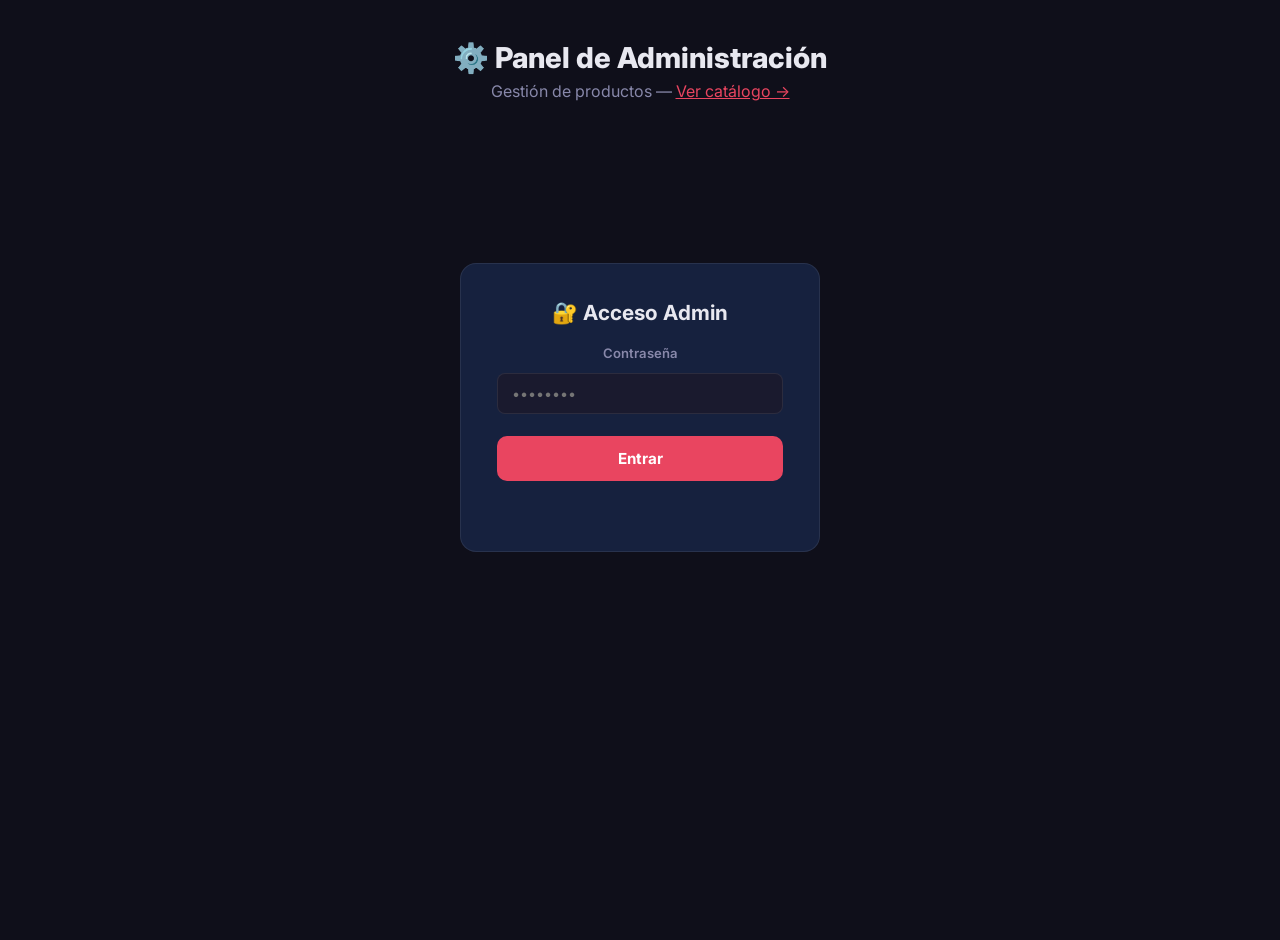
==== admin.html @ 12993bfb "refactor: restructure project putting css and js in folders" ====
<!DOCTYPE html>
<html lang="es">

<head>
  <meta charset="UTF-8" />
  <meta name="viewport" content="width=device-width, initial-scale=1.0" />
  <title>⚙️ Admin — Tienda Rápida</title>
  <link rel="preconnect" href="https://fonts.googleapis.com">
  <link href="https://fonts.googleapis.com/css2?family=Inter:wght@300;400;600;700;800&display=swap" rel="stylesheet">
  <link rel="stylesheet" href="css/style.css"/>
  <link rel="stylesheet" href="css/admin.css"/>
</head>

<body>
  <div class="admin-wrap">
    <div class="admin-header">
      <h1>⚙️ Panel de Administración</h1>
      <p>Gestión de productos — <a href="index.html" style="color:var(--accent)">Ver catálogo →</a></p>
    </div>

    <!-- ── Pantalla de login ── -->
    <div id="screen-login">
      <div class="login-box">
        <h2>🔐 Acceso Admin</h2>
        <div class="form-group" style="margin-bottom:14px">
          <label for="inp-clave">Contraseña</label>
          <input id="inp-clave" type="password" placeholder="••••••••" onkeydown="if(event.key==='Enter')login()" />
        </div>
        <button class="btn-primary" onclick="login()">Entrar</button>
        <div id="msg-login" class="msg" style="margin-top:12px"></div>
      </div>
    </div>

    <!-- ── Panel principal ── -->
    <div id="screen-admin">

      <!-- Agregar producto -->
      <div class="panel">
        <h2>➕ Agregar Producto <button class="btn-logout" onclick="logout()">Salir</button></h2>
        <div class="grid-2">
          <div class="form-group">
            <label>ID del Producto *</label>
            <input id="f-id" type="text" placeholder="001" />
          </div>
          <div class="form-group">
            <label>Precio (COP) *</label>
            <input id="f-precio" type="number" placeholder="150000" />
          </div>
          <div class="form-group full">
            <label>Nombre del Producto *</label>
            <input id="f-nombre" type="text" placeholder="Tablet Samsung A7" />
          </div>
          <div class="form-group full">
            <label>Descripción</label>
            <input id="f-desc" type="text" placeholder="Pantalla 10.4&quot;, 64GB, WiFi" />
          </div>
          <div class="form-group full">
            <label>Imagen del Producto</label>
            <div class="upload-area" id="upload-area" onclick="document.getElementById('f-img-file').click()"
              ondragover="dragOver(event)" ondrop="dropFile(event)">
              <input id="f-img-file" type="file" accept="image/*" style="display:none"
                onchange="seleccionarImagen(this)" />
              <div id="upload-placeholder">
                <span style="font-size:2rem">📁</span>
                <p>Haz clic o arrastra una imagen aquí</p>
                <small style="color:var(--text-muted)">JPG, PNG, WEBP — máx. 5 MB</small>
              </div>
              <img id="img-preview" class="img-preview" alt="Vista previa" />
            </div>
            <div id="upload-progress-wrap" style="display:none; margin-top:8px;">
              <div style="height:6px; background:var(--border); border-radius:99px; overflow:hidden;">
                <div id="upload-bar"
                  style="height:100%; width:0%; background:var(--green); border-radius:99px; transition:width 0.3s;">
                </div>
              </div>
              <small id="upload-status"
                style="color:var(--text-muted); font-size:0.8rem; display:block; margin-top:4px;">Subiendo
                imagen...</small>
            </div>
            <!-- Campo oculto que almacena la URL resultante -->
            <input id="f-img-url" type="hidden" />
          </div>
        </div>
        <button id="btn-agregar" class="btn-primary" onclick="agregarProducto()">✅ Publicar Producto</button>
        <div id="msg-agregar" class="msg"></div>
      </div>

      <!-- Lista de productos -->
      <div class="panel">
        <h2>📦 Productos en el Catálogo</h2>
        <div id="tabla-wrap">
          <p style="color:var(--text-muted);text-align:center">Cargando...</p>
        </div>
      </div>

    </div><!-- /screen-admin -->
  </div>

  <script>
    // ── Config ────────────────────────────────────────────
    const API_URL = "https://script.google.com/macros/s/AKfycbz_kncGQ1O3avUgsqHkmA_DyIXUMtATfAig1l-IzytOVzPLQMNeBaO7dDADET4tcOGFww/exec";

    let claveAdmin = "";
    let imagenUrlSubida = ""; // URL resultante tras subir a Drive

    // ── Login ─────────────────────────────────────────────
    function login() {
      const clave = document.getElementById("inp-clave").value;
      if (!clave) { setMsg("msg-login", "Ingresa la contraseña.", "err"); return; }
      claveAdmin = clave;
      document.getElementById("screen-login").style.display = "none";
      document.getElementById("screen-admin").style.display = "block";
      cargarProductos();
    }

    function logout() {
      claveAdmin = "";
      imagenUrlSubida = "";
      document.getElementById("screen-login").style.display = "flex";
      document.getElementById("screen-admin").style.display = "none";
      document.getElementById("inp-clave").value = "";
    }

    // ── Drag & Drop ────────────────────────────────────────
    function dragOver(e) {
      e.preventDefault();
      document.getElementById("upload-area").classList.add("dragover");
    }
    function dropFile(e) {
      e.preventDefault();
      document.getElementById("upload-area").classList.remove("dragover");
      const file = e.dataTransfer.files[0];
      if (file) procesarArchivo(file);
    }

    // ── Selección de archivo ───────────────────────────────
    function seleccionarImagen(input) {
      if (input.files && input.files[0]) procesarArchivo(input.files[0]);
    }

    function procesarArchivo(file) {
      if (!file.type.startsWith("image/")) {
        alert("Por favor selecciona un archivo de imagen."); return;
      }
      if (file.size > 5 * 1024 * 1024) {
        alert("La imagen supera los 5 MB."); return;
      }

      const reader = new FileReader();
      reader.onload = function (e) {
        // Mostrar preview local
        const preview = document.getElementById("img-preview");
        preview.src = e.target.result;
        preview.classList.add("visible");
        document.getElementById("upload-area").classList.add("has-image");

        // Subir a Drive
        subirADrive(file, e.target.result);
      };
      reader.readAsDataURL(file);
    }

    async function subirADrive(file, dataUrl) {
      const progressWrap = document.getElementById("upload-progress-wrap");
      const bar = document.getElementById("upload-bar");
      const status = document.getElementById("upload-status");
      const btnAgregar = document.getElementById("btn-agregar");

      progressWrap.style.display = "block";
      bar.style.width = "20%";
      status.textContent = "Subiendo imagen a Google Drive...";
      btnAgregar.disabled = true;
      imagenUrlSubida = "";

      // Extraer base64 puro (sin encabezado data:...;base64,)
      const base64 = dataUrl.split(",")[1];

      bar.style.width = "50%";

      try {
        const res = await fetch(API_URL, {
          method: "POST",
          headers: { "Content-Type": "text/plain" },
          body: JSON.stringify({
            accion: "subirImagen",
            clave: claveAdmin,
            base64,
            mimeType: file.type,
            nombreArchivo: file.name
          })
        });

        bar.style.width = "80%";
        const data = await res.json();

        if (data.ok) {
          imagenUrlSubida = data.url;
          bar.style.width = "100%";
          status.textContent = "✅ Imagen subida correctamente";
          status.style.color = "var(--green)";
          btnAgregar.disabled = false;
        } else {
          bar.style.width = "100%";
          bar.style.background = "var(--red)";
          status.textContent = "❌ " + data.mensaje;
          status.style.color = "var(--red)";
          btnAgregar.disabled = false;
        }
      } catch (err) {
        bar.style.background = "var(--red)";
        status.textContent = "❌ Error de conexión: " + err.message;
        status.style.color = "var(--red)";
        btnAgregar.disabled = false;
      }
    }

    // ── Agregar producto ───────────────────────────────────
    async function agregarProducto() {
      const btn = document.getElementById("btn-agregar");
      const id = document.getElementById("f-id").value.trim();
      const nombre = document.getElementById("f-nombre").value.trim();
      const precio = document.getElementById("f-precio").value.trim();

      if (!id || !nombre || !precio) {
        setMsg("msg-agregar", "ID, Nombre y Precio son obligatorios.", "err"); return;
      }

      btn.disabled = true;
      setMsg("msg-agregar", "⏳ Publicando producto...", "");

      const res = await fetch(API_URL, {
        method: "POST",
        headers: { "Content-Type": "text/plain" },
        body: JSON.stringify({
          accion: "agregarProducto",
          clave: claveAdmin,
          id,
          nombre,
          descripcion: document.getElementById("f-desc").value.trim(),
          precio: parseFloat(precio),
          imagenUrl: imagenUrlSubida
        })
      });

      const data = await res.json();
      setMsg("msg-agregar", data.mensaje, data.ok ? "ok" : "err");
      btn.disabled = false;

      if (data.ok) {
        // Limpiar formulario
        ["f-id", "f-nombre", "f-desc", "f-precio"].forEach(id => document.getElementById(id).value = "");
        imagenUrlSubida = "";
        document.getElementById("img-preview").classList.remove("visible");
        document.getElementById("img-preview").src = "";
        document.getElementById("upload-area").classList.remove("has-image");
        document.getElementById("upload-progress-wrap").style.display = "none";
        document.getElementById("f-img-file").value = "";
        cargarProductos();
      } else if (data.mensaje.includes("Clave")) {
        setTimeout(logout, 1500);
      }
    }

    // ── Escapar HTML (XSS prevention) ──────────────────────
    function escHtml(str) {
      if (!str) return "";
      return String(str)
        .replace(/&/g, "&amp;")
        .replace(/</g, "&lt;")
        .replace(/>/g, "&gt;")
        .replace(/"/g, "&quot;");
    }

    let productosMapAdmin = {};

    // ── Resetear producto ──────────────────────────────────
    async function resetear(rowIndex) {
      const producto = productosMapAdmin[rowIndex];
      if (!producto) return;

      if (!confirm(`¿Volver a poner "${producto.nombre}" como Disponible?`)) return;
      const res = await fetch(API_URL, {
        method: "POST",
        headers: { "Content-Type": "text/plain" },
        body: JSON.stringify({ accion: "resetear", clave: claveAdmin, rowIndex })
      });
      const data = await res.json();
      alert(data.mensaje);
      if (data.ok) cargarProductos();
    }

    // ── Cargar lista ───────────────────────────────────────
    async function cargarProductos() {
      const wrap = document.getElementById("tabla-wrap");
      wrap.innerHTML = `<p style="color:var(--text-muted);text-align:center">Cargando...</p>`;
      try {
        const res = await fetch(API_URL);
        const data = await res.json();
        if (!data.ok) throw new Error(data.error);

        productosMapAdmin = {};
        data.productos.forEach(p => { productosMapAdmin[p.rowIndex] = p; });

        renderTabla(data.productos);
      } catch (e) {
        wrap.innerHTML = `<p style="color:var(--red)">Error: ${e.message}</p>`;
      }
    }

    function renderTabla(productos) {
      const wrap = document.getElementById("tabla-wrap");
      if (!productos.length) { wrap.innerHTML = `<p style="color:var(--text-muted);text-align:center">No hay productos aún.</p>`; return; }

      wrap.innerHTML = `
      <table class="product-table">
        <thead><tr>
          <th>Img</th><th>Nombre</th><th>Precio</th><th>Estado</th><th>Acciones</th>
        </tr></thead>
        <tbody>
          ${productos.map(p => `
            <tr>
              <td>${p.imagenUrl ? `<img src="${p.imagenUrl}" onerror="this.style.display='none'">` : `<div class="no-img">🛍️</div>`}</td>
              <td><strong>${escHtml(p.nombre)}</strong><br><small style="color:var(--text-muted)">${escHtml(p.descripcion) || ''}</small></td>
              <td>${formatCOP(p.precio)}</td>
              <td><span class="status-dot ${p.estado === 'Vendido' ? 'dot-sold' : 'dot-ok'}"></span>${p.estado}</td>
              <td>${p.estado === 'Vendido' ? `<button class="btn-sm btn-reset" onclick="resetear(${p.rowIndex})">🔄 Resetear</button>` : '—'}</td>
            </tr>`).join("")}
        </tbody>
      </table>`;
    }

    function formatCOP(v) {
      if (!v && v !== 0) return "—";
      return new Intl.NumberFormat("es-CO", { style: "currency", currency: "COP", maximumFractionDigits: 0 }).format(v);
    }

    function setMsg(id, text, type) {
      const el = document.getElementById(id);
      el.innerHTML = text;
      el.className = "msg " + type;
    }

  </script>
</body>

</html>
---- css/style.css ----
/* ============================================================
   CATÁLOGO RÁPIDO - Estilos
   ============================================================ */
:root {
  --bg: #0f0f1a;
  --surface: #1a1a2e;
  --card: #16213e;
  --accent: #e94560;
  --accent2: #0f3460;
  --green: #00d084;
  --red: #ff4757;
  --text: #e8e8f0;
  --text-muted: #8888aa;
  --border: rgba(255,255,255,0.08);
  --radius: 16px;
  --shadow: 0 8px 32px rgba(0,0,0,0.4);
}

* { box-sizing: border-box; margin: 0; padding: 0; }

body {
  font-family: 'Inter', sans-serif;
  background: var(--bg);
  color: var(--text);
  min-height: 100vh;
}

/* ── Header ── */
header {
  background: linear-gradient(135deg, var(--surface), var(--accent2));
  border-bottom: 1px solid var(--border);
  padding: 28px 40px;
  text-align: center;
}
.logo {
  font-size: 2.2rem;
  font-weight: 800;
  letter-spacing: -0.5px;
  background: linear-gradient(90deg, #fff 30%, var(--accent));
  -webkit-background-clip: text;
  -webkit-text-fill-color: transparent;
}
.tagline {
  margin-top: 6px;
  color: var(--text-muted);
  font-size: 0.95rem;
}

/* ── Toolbar ── */
.toolbar {
  display: flex;
  align-items: center;
  justify-content: space-between;
  padding: 16px 40px;
  background: var(--surface);
  border-bottom: 1px solid var(--border);
}
.btn-refresh {
  background: var(--accent2);
  color: #fff;
  border: none;
  border-radius: 8px;
  padding: 8px 18px;
  font-size: 0.9rem;
  cursor: pointer;
  font-family: inherit;
  transition: background 0.2s;
}
.btn-refresh:hover { background: var(--accent); }
.btn-admin {
  background: transparent;
  border: 1px solid var(--border);
  color: var(--text-muted);
  border-radius: 8px;
  padding: 8px 14px;
  font-size: 0.85rem;
  font-family: inherit;
  text-decoration: none;
  transition: color 0.2s, border-color 0.2s;
}
.btn-admin:hover { color: var(--text); border-color: var(--accent); }
.stats { font-size: 0.9rem; color: var(--text-muted); display: flex; gap: 20px; }
#stat-disponibles { color: var(--green); font-weight: 600; }
#stat-vendidos { color: var(--red); font-weight: 600; }

/* ── Grid ── */
main {
  display: grid;
  grid-template-columns: repeat(auto-fill, minmax(280px, 1fr));
  gap: 24px;
  padding: 36px 40px;
  max-width: 1400px;
  margin: 0 auto;
}

/* ── Loading ── */
.loading {
  grid-column: 1 / -1;
  text-align: center;
  padding: 80px 0;
  color: var(--text-muted);
}
.spinner {
  width: 44px; height: 44px;
  border: 4px solid var(--border);
  border-top-color: var(--accent);
  border-radius: 50%;
  animation: spin 0.8s linear infinite;
  margin: 0 auto 16px;
}
@keyframes spin { to { transform: rotate(360deg); } }

/* ── Card de producto ── */
.card {
  background: var(--card);
  border: 1px solid var(--border);
  border-radius: var(--radius);
  overflow: hidden;
  display: flex;
  flex-direction: column;
  transition: transform 0.25s, box-shadow 0.25s;
  position: relative;
}
.card:hover { transform: translateY(-6px); box-shadow: var(--shadow); }
.card.vendido { opacity: 0.6; }

.card-img-wrap {
  width: 100%;
  height: 200px;
  background: var(--surface);
  display: flex;
  align-items: center;
  justify-content: center;
  overflow: hidden;
}
.card-img-wrap img {
  width: 100%; height: 100%;
  object-fit: cover;
  transition: transform 0.4s;
}
.card:hover .card-img-wrap img { transform: scale(1.05); }
.img-placeholder { font-size: 4rem; }

.badge {
  position: absolute;
  top: 12px; right: 12px;
  padding: 4px 12px;
  border-radius: 99px;
  font-size: 0.75rem;
  font-weight: 700;
  letter-spacing: 0.5px;
  text-transform: uppercase;
}
.badge-disponible { background: var(--green); color: #000; }
.badge-vendido { background: var(--red); color: #fff; }

.card-body { padding: 18px; flex: 1; display: flex; flex-direction: column; gap: 8px; }
.card-body h3 { font-size: 1.1rem; font-weight: 700; }
.card-desc { font-size: 0.85rem; color: var(--text-muted); line-height: 1.5; flex: 1; }
.card-precio {
  font-size: 1.4rem;
  font-weight: 800;
  color: var(--green);
  margin-top: 4px;
}

.btn-comprar {
  margin: 0 18px 18px;
  padding: 13px;
  border: none;
  border-radius: 10px;
  font-size: 0.95rem;
  font-weight: 700;
  font-family: inherit;
  cursor: pointer;
  transition: all 0.2s;
  background: var(--accent);
  color: #fff;
}
.btn-comprar:hover { background: #c73652; transform: scale(1.02); }
.btn-comprar:disabled {
  background: #333355;
  color: var(--text-muted);
  cursor: not-allowed;
  transform: none;
}

/* ── Modal ── */
.modal-overlay {
  position: fixed; inset: 0;
  background: rgba(0,0,0,0.75);
  display: flex; align-items: center; justify-content: center;
  z-index: 100;
  backdrop-filter: blur(4px);
  padding: 20px;
}
.hidden { display: none !important; }

.modal {
  background: var(--card);
  border: 1px solid var(--border);
  border-radius: var(--radius);
  padding: 36px;
  width: 100%; max-width: 440px;
  position: relative;
  animation: fadeUp 0.25s ease;
}
@keyframes fadeUp {
  from { opacity: 0; transform: translateY(20px); }
  to   { opacity: 1; transform: translateY(0); }
}

.modal h2 { font-size: 1.4rem; font-weight: 800; margin-bottom: 16px; }
.modal-close {
  position: absolute; top: 16px; right: 16px;
  background: var(--accent2); border: none; color: #fff;
  border-radius: 50%; width: 32px; height: 32px;
  cursor: pointer; font-size: 1rem;
}
#modal-producto-info {
  background: var(--surface);
  border-radius: 10px;
  padding: 12px 16px;
  margin-bottom: 20px;
  font-size: 0.95rem;
  color: var(--text-muted);
}
#modal-producto-info strong { color: var(--text); font-size: 1.1rem; display: block; margin-bottom: 2px; }

.form-group { display: flex; flex-direction: column; gap: 6px; margin-bottom: 16px; }
.form-group label { font-size: 0.85rem; font-weight: 600; color: var(--text-muted); }
.form-group input {
  background: var(--surface);
  border: 1px solid var(--border);
  border-radius: 8px;
  padding: 12px 14px;
  color: var(--text);
  font-size: 0.95rem;
  font-family: inherit;
  transition: border-color 0.2s;
}
.form-group input:focus { outline: none; border-color: var(--accent); }

.btn-comprar-modal {
  width: 100%; padding: 14px;
  background: var(--green);
  color: #000;
  border: none; border-radius: 10px;
  font-size: 1rem; font-weight: 800;
  font-family: inherit; cursor: pointer;
  transition: all 0.2s;
  margin-bottom: 12px;
}
.btn-comprar-modal:hover { background: #00b870; }
.btn-comprar-modal:disabled { background: #333355; color: var(--text-muted); cursor: not-allowed; }

#modal-mensaje {
  text-align: center;
  font-size: 0.9rem;
  min-height: 24px;
  font-weight: 600;
}
.msg-ok { color: var(--green); }
.msg-err { color: var(--red); }

/* ── Responsive ── */
@media (max-width: 600px) {
  header { padding: 20px; }
  .toolbar { padding: 12px 16px; flex-direction: column; gap: 10px; }
  main { padding: 20px 16px; gap: 16px; }
}
---- css/admin.css ----
/* ── Estilos exclusivos del admin ── */
.admin-wrap {
  max-width: 700px;
  margin: 40px auto;
  padding: 0 20px 60px;
}

.admin-header {
  text-align: center;
  margin-bottom: 36px;
}

.admin-header h1 {
  font-size: 1.8rem;
  font-weight: 800;
}

.admin-header p {
  color: var(--text-muted);
  margin-top: 6px;
}

/* Pantalla de login */
#screen-login {
  display: flex;
  flex-direction: column;
  align-items: center;
  justify-content: center;
  min-height: 60vh;
  gap: 16px;
}

#screen-admin {
  display: none;
}

.login-box {
  background: var(--card);
  border: 1px solid var(--border);
  border-radius: var(--radius);
  padding: 36px;
  width: 100%;
  max-width: 360px;
  text-align: center;
}

.login-box h2 {
  font-size: 1.3rem;
  margin-bottom: 20px;
}

/* Panel */
.panel {
  background: var(--card);
  border: 1px solid var(--border);
  border-radius: var(--radius);
  padding: 28px;
  margin-bottom: 28px;
}

.panel h2 {
  font-size: 1.1rem;
  font-weight: 700;
  margin-bottom: 20px;
  display: flex;
  align-items: center;
  gap: 8px;
}

.grid-2 {
  display: grid;
  grid-template-columns: 1fr 1fr;
  gap: 14px;
}

.full {
  grid-column: 1 / -1;
}

.form-group label {
  font-size: 0.82rem;
  font-weight: 600;
  color: var(--text-muted);
  display: block;
  margin-bottom: 6px;
}

.form-group input,
.form-group textarea {
  width: 100%;
  background: var(--surface);
  border: 1px solid var(--border);
  border-radius: 8px;
  padding: 11px 14px;
  color: var(--text);
  font-size: 0.9rem;
  font-family: inherit;
  transition: border-color 0.2s;
  resize: vertical;
}

.form-group input:focus,
.form-group textarea:focus {
  outline: none;
  border-color: var(--accent);
}

.img-preview {
  width: 100%;
  height: 160px;
  object-fit: cover;
  border-radius: 10px;
  margin-top: 10px;
  display: none;
  background: var(--surface);
}

.img-preview.visible {
  display: block;
}

.btn-primary {
  width: 100%;
  padding: 13px;
  background: var(--accent);
  color: #fff;
  border: none;
  border-radius: 10px;
  font-size: 0.95rem;
  font-weight: 700;
  font-family: inherit;
  cursor: pointer;
  transition: background 0.2s;
  margin-top: 8px;
}

.btn-primary:hover {
  background: #c73652;
}

.btn-primary:disabled {
  background: #333355;
  color: var(--text-muted);
  cursor: not-allowed;
}

.btn-sm {
  padding: 6px 14px;
  font-size: 0.8rem;
  font-weight: 600;
  border: none;
  border-radius: 7px;
  cursor: pointer;
  font-family: inherit;
  transition: background 0.2s;
}

.btn-reset {
  background: #ff475733;
  color: var(--red);
}

.btn-reset:hover {
  background: #ff475766;
}

.msg {
  text-align: center;
  font-size: 0.9rem;
  font-weight: 600;
  min-height: 22px;
  margin-top: 10px;
}

.msg.ok {
  color: var(--green);
}

.msg.err {
  color: var(--red);
}

/* Tabla de productos */
.product-table {
  width: 100%;
  border-collapse: collapse;
  font-size: 0.85rem;
}

.product-table th {
  text-align: left;
  color: var(--text-muted);
  font-weight: 600;
  padding: 8px 10px;
  border-bottom: 1px solid var(--border);
}

.product-table td {
  padding: 10px;
  border-bottom: 1px solid var(--border);
  vertical-align: middle;
}

.product-table tr:last-child td {
  border-bottom: none;
}

.product-table img {
  width: 48px;
  height: 48px;
  object-fit: cover;
  border-radius: 6px;
}

.no-img {
  width: 48px;
  height: 48px;
  background: var(--surface);
  border-radius: 6px;
  display: flex;
  align-items: center;
  justify-content: center;
  font-size: 1.4rem;
}

.status-dot {
  display: inline-block;
  width: 8px;
  height: 8px;
  border-radius: 50%;
  margin-right: 6px;
}

.dot-ok {
  background: var(--green);
}

.dot-sold {
  background: var(--red);
}

.btn-logout {
  background: transparent;
  border: 1px solid var(--border);
  color: var(--text-muted);
  border-radius: 8px;
  padding: 6px 14px;
  cursor: pointer;
  font-family: inherit;
  font-size: 0.85rem;
  float: right;
  margin-top: -4px;
}

.btn-logout:hover {
  color: var(--text);
}

.upload-area {
  border: 2px dashed var(--border);
  border-radius: 10px;
  padding: 24px;
  text-align: center;
  cursor: pointer;
  transition: border-color 0.2s, background 0.2s;
  position: relative;
  min-height: 100px;
  display: flex;
  align-items: center;
  justify-content: center;
}

.upload-area:hover,
.upload-area.dragover {
  border-color: var(--accent);
  background: rgba(233, 69, 96, 0.05);
}

.upload-area.has-image {
  padding: 0;
  border-style: solid;
}

.upload-area.has-image #upload-placeholder {
  display: none;
}

#upload-placeholder {
  display: flex;
  flex-direction: column;
  align-items: center;
  gap: 6px;
}

.img-preview {
  width: 100%;
  max-height: 200px;
  object-fit: cover;
  border-radius: 8px;
  display: none;
}

.img-preview.visible {
  display: block;
}

@media (max-width: 600px) {
  .grid-2 {
    grid-template-columns: 1fr;
  }
}
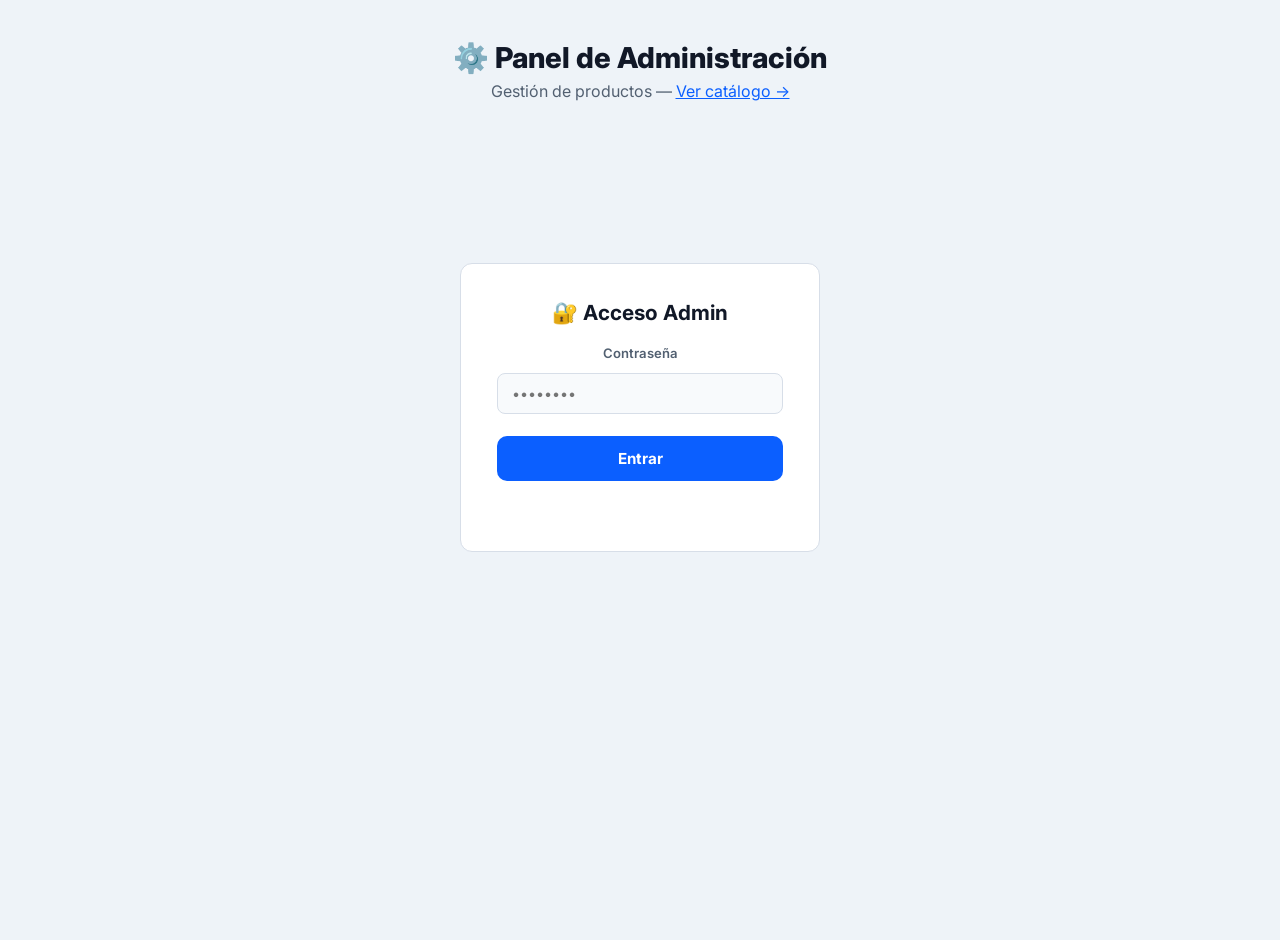
==== commit 7ab1e77f: "holi" ====
--- a/admin.html
+++ b/admin.html
@@ -18,7 +18,6 @@
       <p>Gestión de productos — <a href="index.html" style="color:var(--accent)">Ver catálogo →</a></p>
     </div>
 
-    <!-- ── Pantalla de login ── -->
     <div id="screen-login">
       <div class="login-box">
         <h2>🔐 Acceso Admin</h2>
@@ -31,10 +30,7 @@
       </div>
     </div>
 
-    <!-- ── Panel principal ── -->
     <div id="screen-admin">
-
-      <!-- Agregar producto -->
       <div class="panel">
         <h2>➕ Agregar Producto <button class="btn-logout" onclick="logout()">Salir</button></h2>
         <div class="grid-2">
@@ -44,7 +40,11 @@
           </div>
           <div class="form-group">
             <label>Precio (COP) *</label>
-            <input id="f-precio" type="number" placeholder="150000" />
+            <input id="f-precio" type="number" min="0" placeholder="150000" />
+          </div>
+          <div class="form-group">
+            <label>Cantidad *</label>
+            <input id="f-cantidad" type="number" min="1" value="1" />
           </div>
           <div class="form-group full">
             <label>Nombre del Producto *</label>
@@ -57,7 +57,7 @@
           <div class="form-group full">
             <label>Imagen del Producto</label>
             <div class="upload-area" id="upload-area" onclick="document.getElementById('f-img-file').click()"
-              ondragover="dragOver(event)" ondrop="dropFile(event)">
+              ondragover="dragOver(event)" ondragleave="dragLeave(event)" ondrop="dropFile(event)">
               <input id="f-img-file" type="file" accept="image/*" style="display:none"
                 onchange="seleccionarImagen(this)" />
               <div id="upload-placeholder">
@@ -77,7 +77,6 @@
                 style="color:var(--text-muted); font-size:0.8rem; display:block; margin-top:4px;">Subiendo
                 imagen...</small>
             </div>
-            <!-- Campo oculto que almacena la URL resultante -->
             <input id="f-img-url" type="hidden" />
           </div>
         </div>
@@ -85,47 +84,74 @@
         <div id="msg-agregar" class="msg"></div>
       </div>
 
-      <!-- Lista de productos -->
       <div class="panel">
         <h2>📦 Productos en el Catálogo</h2>
         <div id="tabla-wrap">
           <p style="color:var(--text-muted);text-align:center">Cargando...</p>
         </div>
       </div>
-
-    </div><!-- /screen-admin -->
+    </div>
   </div>
 
+  <script src="js/config.js"></script>
   <script>
-    // ── Config ────────────────────────────────────────────
-    const API_URL = "https://script.google.com/macros/s/AKfycbz_kncGQ1O3avUgsqHkmA_DyIXUMtATfAig1l-IzytOVzPLQMNeBaO7dDADET4tcOGFww/exec";
+    const CONFIG = window.GARAJE_CONFIG || {};
+    const API_URL = CONFIG.API_URL || "";
+    const REQUEST_TIMEOUT_MS = CONFIG.REQUEST_TIMEOUT_MS || 15000;
 
     let claveAdmin = "";
-    let imagenUrlSubida = ""; // URL resultante tras subir a Drive
-
-    // ── Login ─────────────────────────────────────────────
-    function login() {
+    let imagenUrlSubida = "";
+    let productosMapAdmin = {};
+
+    async function login() {
       const clave = document.getElementById("inp-clave").value;
-      if (!clave) { setMsg("msg-login", "Ingresa la contraseña.", "err"); return; }
-      claveAdmin = clave;
-      document.getElementById("screen-login").style.display = "none";
-      document.getElementById("screen-admin").style.display = "block";
-      cargarProductos();
+      if (!clave) {
+        setMsg("msg-login", "Ingresa la contraseña.", "err");
+        return;
+      }
+
+      const btn = document.querySelector("#screen-login button");
+      btn.disabled = true;
+      setMsg("msg-login", "Verificando credenciales...", "");
+
+      try {
+        const data = await apiPost({ accion: "verificarClave", clave });
+
+        if (data.ok) {
+          claveAdmin = clave;
+          document.getElementById("screen-login").style.display = "none";
+          document.getElementById("screen-admin").style.display = "block";
+          await cargarProductos();
+        } else {
+          setMsg("msg-login", data.mensaje || "Contraseña incorrecta.", "err");
+        }
+      } catch (err) {
+        setMsg("msg-login", "Error al conectar: " + err.message, "err");
+      } finally {
+        btn.disabled = false;
+      }
     }
 
     function logout() {
       claveAdmin = "";
       imagenUrlSubida = "";
+      productosMapAdmin = {};
       document.getElementById("screen-login").style.display = "flex";
       document.getElementById("screen-admin").style.display = "none";
       document.getElementById("inp-clave").value = "";
-    }
-
-    // ── Drag & Drop ────────────────────────────────────────
+      limpiarFormularioProducto();
+    }
+
     function dragOver(e) {
       e.preventDefault();
       document.getElementById("upload-area").classList.add("dragover");
     }
+
+    function dragLeave(e) {
+      e.preventDefault();
+      document.getElementById("upload-area").classList.remove("dragover");
+    }
+
     function dropFile(e) {
       e.preventDefault();
       document.getElementById("upload-area").classList.remove("dragover");
@@ -133,28 +159,30 @@
       if (file) procesarArchivo(file);
     }
 
-    // ── Selección de archivo ───────────────────────────────
     function seleccionarImagen(input) {
       if (input.files && input.files[0]) procesarArchivo(input.files[0]);
     }
 
     function procesarArchivo(file) {
+      if (!claveAdmin) {
+        alert("Primero inicia sesión.");
+        return;
+      }
       if (!file.type.startsWith("image/")) {
-        alert("Por favor selecciona un archivo de imagen."); return;
+        alert("Por favor selecciona un archivo de imagen.");
+        return;
       }
       if (file.size > 5 * 1024 * 1024) {
-        alert("La imagen supera los 5 MB."); return;
+        alert("La imagen supera los 5 MB.");
+        return;
       }
 
       const reader = new FileReader();
       reader.onload = function (e) {
-        // Mostrar preview local
         const preview = document.getElementById("img-preview");
         preview.src = e.target.result;
         preview.classList.add("visible");
         document.getElementById("upload-area").classList.add("has-image");
-
-        // Subir a Drive
         subirADrive(file, e.target.result);
       };
       reader.readAsDataURL(file);
@@ -167,180 +195,276 @@
       const btnAgregar = document.getElementById("btn-agregar");
 
       progressWrap.style.display = "block";
+      bar.style.background = "var(--green)";
       bar.style.width = "20%";
       status.textContent = "Subiendo imagen a Google Drive...";
+      status.style.color = "var(--text-muted)";
       btnAgregar.disabled = true;
       imagenUrlSubida = "";
-
-      // Extraer base64 puro (sin encabezado data:...;base64,)
-      const base64 = dataUrl.split(",")[1];
-
-      bar.style.width = "50%";
-
-      try {
-        const res = await fetch(API_URL, {
-          method: "POST",
-          headers: { "Content-Type": "text/plain" },
-          body: JSON.stringify({
-            accion: "subirImagen",
-            clave: claveAdmin,
-            base64,
-            mimeType: file.type,
-            nombreArchivo: file.name
-          })
+      document.getElementById("f-img-url").value = "";
+
+      try {
+        const base64 = dataUrl.split(",")[1];
+        bar.style.width = "50%";
+
+        const data = await apiPost({
+          accion: "subirImagen",
+          clave: claveAdmin,
+          base64,
+          mimeType: file.type,
+          nombreArchivo: file.name
         });
 
-        bar.style.width = "80%";
-        const data = await res.json();
-
+        bar.style.width = "100%";
         if (data.ok) {
-          imagenUrlSubida = data.url;
-          bar.style.width = "100%";
-          status.textContent = "✅ Imagen subida correctamente";
+          imagenUrlSubida = data.url || "";
+          document.getElementById("f-img-url").value = imagenUrlSubida;
+          status.textContent = "Imagen subida correctamente";
           status.style.color = "var(--green)";
-          btnAgregar.disabled = false;
         } else {
-          bar.style.width = "100%";
           bar.style.background = "var(--red)";
-          status.textContent = "❌ " + data.mensaje;
+          status.textContent = data.mensaje || "No fue posible subir la imagen.";
           status.style.color = "var(--red)";
-          btnAgregar.disabled = false;
         }
       } catch (err) {
         bar.style.background = "var(--red)";
-        status.textContent = "❌ Error de conexión: " + err.message;
+        status.textContent = "Error de conexión: " + err.message;
         status.style.color = "var(--red)";
+      } finally {
         btnAgregar.disabled = false;
       }
     }
 
-    // ── Agregar producto ───────────────────────────────────
     async function agregarProducto() {
       const btn = document.getElementById("btn-agregar");
       const id = document.getElementById("f-id").value.trim();
       const nombre = document.getElementById("f-nombre").value.trim();
-      const precio = document.getElementById("f-precio").value.trim();
-
-      if (!id || !nombre || !precio) {
-        setMsg("msg-agregar", "ID, Nombre y Precio son obligatorios.", "err"); return;
+      const precio = Number(document.getElementById("f-precio").value);
+      const cantidad = Number(document.getElementById("f-cantidad").value);
+
+      if (!id || !nombre || !Number.isFinite(precio) || !Number.isInteger(cantidad) || cantidad < 1) {
+        setMsg("msg-agregar", "ID, nombre, precio y cantidad válida son obligatorios.", "err");
+        return;
       }
 
       btn.disabled = true;
-      setMsg("msg-agregar", "⏳ Publicando producto...", "");
-
-      const res = await fetch(API_URL, {
-        method: "POST",
-        headers: { "Content-Type": "text/plain" },
-        body: JSON.stringify({
+      setMsg("msg-agregar", "Publicando producto...", "");
+
+      try {
+        const data = await apiPost({
           accion: "agregarProducto",
           clave: claveAdmin,
           id,
           nombre,
           descripcion: document.getElementById("f-desc").value.trim(),
-          precio: parseFloat(precio),
+          precio,
+          cantidad,
           imagenUrl: imagenUrlSubida
-        })
+        });
+
+        setMsg("msg-agregar", data.mensaje || (data.ok ? "Producto publicado." : "No fue posible publicar."), data.ok ? "ok" : "err");
+
+        if (data.ok) {
+          limpiarFormularioProducto();
+          await cargarProductos();
+        } else if ((data.mensaje || "").toLowerCase().includes("clave")) {
+          setTimeout(logout, 1500);
+        }
+      } catch (err) {
+        setMsg("msg-agregar", "Error de conexión: " + err.message, "err");
+      } finally {
+        btn.disabled = false;
+      }
+    }
+
+    async function resetear(rowIndex) {
+      const producto = productosMapAdmin[rowIndex];
+      if (!producto) return;
+
+      if (!confirm(`¿Volver a poner "${producto.nombre}" como Disponible?`)) return;
+
+      try {
+        const data = await apiPost({
+          accion: "resetear",
+          clave: claveAdmin,
+          id: producto.id,
+          rowIndex
+        });
+        alert(data.mensaje || (data.ok ? "Producto reseteado." : "No fue posible resetear."));
+        if (data.ok) await cargarProductos();
+        if (!data.ok && (data.mensaje || "").toLowerCase().includes("clave")) logout();
+      } catch (err) {
+        alert("Error de conexión: " + err.message);
+      }
+    }
+
+    async function cargarProductos() {
+      const wrap = document.getElementById("tabla-wrap");
+      wrap.innerHTML = `<p style="color:var(--text-muted);text-align:center">Cargando...</p>`;
+
+      try {
+        const data = await cargarProductosAdmin();
+        if (!data.ok) throw new Error(data.mensaje || data.error || "Error desconocido");
+
+        productosMapAdmin = {};
+        const productos = (data.productos || []).map(normalizarProductoAdmin);
+        productos.forEach(p => { productosMapAdmin[p.rowIndex] = p; });
+
+        renderTabla(productos);
+      } catch (e) {
+        wrap.innerHTML = `<p style="color:var(--red)"></p>`;
+        wrap.querySelector("p").textContent = "Error: " + e.message;
+      }
+    }
+
+    async function cargarProductosAdmin() {
+      const data = await apiPost({ accion: "listarAdmin", clave: claveAdmin });
+      if (data.ok) return data;
+
+      // Compatibilidad temporal con el Apps Script anterior, que solo tenia GET publico.
+      const legacyData = await apiGet();
+      if (legacyData.ok) return legacyData;
+
+      return data;
+    }
+
+    function renderTabla(productos) {
+      const wrap = document.getElementById("tabla-wrap");
+      if (!productos.length) {
+        wrap.innerHTML = `<p style="color:var(--text-muted);text-align:center">No hay productos aún.</p>`;
+        return;
+      }
+
+      wrap.innerHTML = `
+      <table class="product-table">
+        <thead><tr>
+          <th>Img</th><th>Nombre</th><th>Precio</th><th>Stock</th><th>Estado</th><th>Acciones</th>
+        </tr></thead>
+        <tbody>
+          ${productos.map(p => {
+            const vendido = p.estado === "Vendido";
+            const rowIndex = Number.isFinite(p.rowIndex) ? p.rowIndex : 0;
+            const comprador = vendido && p.comprador
+              ? `<br><small style="color:var(--text-muted)">🙋‍♂️ ${escHtml(p.comprador)} (${escHtml(p.cedula)})<br>🕒 ${escHtml(p.fecha)}</small>`
+              : "";
+
+            return `
+            <tr>
+              <td>${p.imagenUrl ? `<img src="${escAttr(p.imagenUrl)}" alt="">` : `<div class="no-img">🛍️</div>`}</td>
+              <td><strong>${escHtml(p.nombre)}</strong><br><small style="color:var(--text-muted)">${escHtml(p.descripcion)}</small></td>
+              <td>${formatCOP(p.precio)}</td>
+              <td><strong>${p.cantidadDisponible}</strong><br><small style="color:var(--text-muted)">de ${p.cantidadInicial}</small></td>
+              <td>
+                <span class="status-dot ${vendido ? "dot-sold" : "dot-ok"}"></span>${escHtml(p.estado)}
+                ${comprador}
+              </td>
+              <td>${vendido ? `<button class="btn-sm btn-reset" onclick="resetear(${rowIndex})">🔄 Resetear</button>` : "—"}</td>
+            </tr>`;
+          }).join("")}
+        </tbody>
+      </table>`;
+    }
+
+    function limpiarFormularioProducto() {
+      ["f-id", "f-nombre", "f-desc", "f-precio"].forEach(id => document.getElementById(id).value = "");
+      document.getElementById("f-cantidad").value = "1";
+      imagenUrlSubida = "";
+      document.getElementById("f-img-url").value = "";
+      document.getElementById("img-preview").classList.remove("visible");
+      document.getElementById("img-preview").src = "";
+      document.getElementById("upload-area").classList.remove("has-image");
+      document.getElementById("upload-progress-wrap").style.display = "none";
+      document.getElementById("f-img-file").value = "";
+    }
+
+    async function apiGet() {
+      const separator = API_URL.includes("?") ? "&" : "?";
+      return requestJson(`${API_URL}${separator}_=${Date.now()}`, {
+        method: "GET",
+        cache: "no-store"
       });
-
-      const data = await res.json();
-      setMsg("msg-agregar", data.mensaje, data.ok ? "ok" : "err");
-      btn.disabled = false;
-
-      if (data.ok) {
-        // Limpiar formulario
-        ["f-id", "f-nombre", "f-desc", "f-precio"].forEach(id => document.getElementById(id).value = "");
-        imagenUrlSubida = "";
-        document.getElementById("img-preview").classList.remove("visible");
-        document.getElementById("img-preview").src = "";
-        document.getElementById("upload-area").classList.remove("has-image");
-        document.getElementById("upload-progress-wrap").style.display = "none";
-        document.getElementById("f-img-file").value = "";
-        cargarProductos();
-      } else if (data.mensaje.includes("Clave")) {
-        setTimeout(logout, 1500);
-      }
-    }
-
-    // ── Escapar HTML (XSS prevention) ──────────────────────
+    }
+
+    async function apiPost(payload) {
+      if (!API_URL) throw new Error("Falta configurar la URL del API.");
+      return requestJson(API_URL, {
+        method: "POST",
+        headers: { "Content-Type": "text/plain;charset=utf-8" },
+        body: JSON.stringify(payload),
+        cache: "no-store"
+      });
+    }
+
+    async function requestJson(url, options) {
+      const controller = new AbortController();
+      const timeout = setTimeout(() => controller.abort(), REQUEST_TIMEOUT_MS);
+
+      try {
+        const res = await fetch(url, { ...options, signal: controller.signal });
+        if (!res.ok) throw new Error("HTTP " + res.status);
+        return await res.json();
+      } catch (err) {
+        if (err.name === "AbortError") throw new Error("Tiempo de espera agotado");
+        throw err;
+      } finally {
+        clearTimeout(timeout);
+      }
+    }
+
+    function normalizarProductoAdmin(p) {
+      return {
+        id: String(p.id || "").trim(),
+        imagenUrl: String(p.imagenUrl || "").trim(),
+        nombre: String(p.nombre || "Sin nombre").trim(),
+        descripcion: String(p.descripcion || "").trim(),
+        precio: p.precio,
+        estado: String(p.estado || "Disponible").trim(),
+        cantidadDisponible: normalizarCantidad(p.cantidadDisponible, p.estado),
+        cantidadInicial: normalizarCantidadInicial(p.cantidadInicial, p.cantidadDisponible, p.estado),
+        comprador: String(p.comprador || "").trim(),
+        cedula: String(p.cedula || "").trim(),
+        fecha: String(p.fecha || "").trim(),
+        rowIndex: Number(p.rowIndex)
+      };
+    }
+
+    function normalizarCantidad(cantidad, estado) {
+      const value = Number(cantidad);
+      if (Number.isFinite(value)) return Math.max(0, Math.floor(value));
+      return String(estado || "") === "Vendido" ? 0 : 1;
+    }
+
+    function normalizarCantidadInicial(cantidadInicial, cantidadDisponible, estado) {
+      const value = Number(cantidadInicial);
+      if (Number.isFinite(value) && value > 0) return Math.floor(value);
+      return Math.max(1, normalizarCantidad(cantidadDisponible, estado));
+    }
+
     function escHtml(str) {
-      if (!str) return "";
+      if (str === null || str === undefined) return "";
       return String(str)
         .replace(/&/g, "&amp;")
         .replace(/</g, "&lt;")
         .replace(/>/g, "&gt;")
-        .replace(/"/g, "&quot;");
-    }
-
-    let productosMapAdmin = {};
-
-    // ── Resetear producto ──────────────────────────────────
-    async function resetear(rowIndex) {
-      const producto = productosMapAdmin[rowIndex];
-      if (!producto) return;
-
-      if (!confirm(`¿Volver a poner "${producto.nombre}" como Disponible?`)) return;
-      const res = await fetch(API_URL, {
-        method: "POST",
-        headers: { "Content-Type": "text/plain" },
-        body: JSON.stringify({ accion: "resetear", clave: claveAdmin, rowIndex })
-      });
-      const data = await res.json();
-      alert(data.mensaje);
-      if (data.ok) cargarProductos();
-    }
-
-    // ── Cargar lista ───────────────────────────────────────
-    async function cargarProductos() {
-      const wrap = document.getElementById("tabla-wrap");
-      wrap.innerHTML = `<p style="color:var(--text-muted);text-align:center">Cargando...</p>`;
-      try {
-        const res = await fetch(API_URL);
-        const data = await res.json();
-        if (!data.ok) throw new Error(data.error);
-
-        productosMapAdmin = {};
-        data.productos.forEach(p => { productosMapAdmin[p.rowIndex] = p; });
-
-        renderTabla(data.productos);
-      } catch (e) {
-        wrap.innerHTML = `<p style="color:var(--red)">Error: ${e.message}</p>`;
-      }
-    }
-
-    function renderTabla(productos) {
-      const wrap = document.getElementById("tabla-wrap");
-      if (!productos.length) { wrap.innerHTML = `<p style="color:var(--text-muted);text-align:center">No hay productos aún.</p>`; return; }
-
-      wrap.innerHTML = `
-      <table class="product-table">
-        <thead><tr>
-          <th>Img</th><th>Nombre</th><th>Precio</th><th>Estado</th><th>Acciones</th>
-        </tr></thead>
-        <tbody>
-          ${productos.map(p => `
-            <tr>
-              <td>${p.imagenUrl ? `<img src="${p.imagenUrl}" onerror="this.style.display='none'">` : `<div class="no-img">🛍️</div>`}</td>
-              <td><strong>${escHtml(p.nombre)}</strong><br><small style="color:var(--text-muted)">${escHtml(p.descripcion) || ''}</small></td>
-              <td>${formatCOP(p.precio)}</td>
-              <td><span class="status-dot ${p.estado === 'Vendido' ? 'dot-sold' : 'dot-ok'}"></span>${p.estado}</td>
-              <td>${p.estado === 'Vendido' ? `<button class="btn-sm btn-reset" onclick="resetear(${p.rowIndex})">🔄 Resetear</button>` : '—'}</td>
-            </tr>`).join("")}
-        </tbody>
-      </table>`;
+        .replace(/"/g, "&quot;")
+        .replace(/'/g, "&#39;");
+    }
+
+    function escAttr(str) {
+      return escHtml(str).replace(/`/g, "&#96;");
     }
 
     function formatCOP(v) {
-      if (!v && v !== 0) return "—";
+      if (v === null || v === undefined || v === "") return "—";
       return new Intl.NumberFormat("es-CO", { style: "currency", currency: "COP", maximumFractionDigits: 0 }).format(v);
     }
 
     function setMsg(id, text, type) {
       const el = document.getElementById(id);
-      el.innerHTML = text;
-      el.className = "msg " + type;
-    }
-
+      el.textContent = text;
+      el.className = "msg " + (type || "");
+    }
   </script>
 </body>
 
-</html>+</html>
--- a/css/style.css
+++ b/css/style.css
@@ -2,18 +2,19 @@
    CATÁLOGO RÁPIDO - Estilos
    ============================================================ */
 :root {
-  --bg: #0f0f1a;
-  --surface: #1a1a2e;
-  --card: #16213e;
-  --accent: #e94560;
-  --accent2: #0f3460;
-  --green: #00d084;
-  --red: #ff4757;
-  --text: #e8e8f0;
-  --text-muted: #8888aa;
-  --border: rgba(255,255,255,0.08);
-  --radius: 16px;
-  --shadow: 0 8px 32px rgba(0,0,0,0.4);
+  --bg: #eef3f8;
+  --surface: #f8fafc;
+  --card: #ffffff;
+  --accent: #0b5fff;
+  --accent2: #17324d;
+  --green: #0f766e;
+  --red: #c92a2a;
+  --amber: #b45309;
+  --text: #111827;
+  --text-muted: #526071;
+  --border: #d7dee8;
+  --radius: 12px;
+  --shadow: 0 12px 28px rgba(15, 23, 42, 0.14);
 }
 
 * { box-sizing: border-box; margin: 0; padding: 0; }
@@ -27,7 +28,7 @@
 
 /* ── Header ── */
 header {
-  background: linear-gradient(135deg, var(--surface), var(--accent2));
+  background: linear-gradient(135deg, #17324d, #0b5fff);
   border-bottom: 1px solid var(--border);
   padding: 28px 40px;
   text-align: center;
@@ -36,13 +37,11 @@
   font-size: 2.2rem;
   font-weight: 800;
   letter-spacing: -0.5px;
-  background: linear-gradient(90deg, #fff 30%, var(--accent));
-  -webkit-background-clip: text;
-  -webkit-text-fill-color: transparent;
+  color: #ffffff;
 }
 .tagline {
   margin-top: 6px;
-  color: var(--text-muted);
+  color: #e8f1ff;
   font-size: 0.95rem;
 }
 
@@ -56,7 +55,7 @@
   border-bottom: 1px solid var(--border);
 }
 .btn-refresh {
-  background: var(--accent2);
+  background: var(--accent);
   color: #fff;
   border: none;
   border-radius: 8px;
@@ -66,7 +65,7 @@
   font-family: inherit;
   transition: background 0.2s;
 }
-.btn-refresh:hover { background: var(--accent); }
+.btn-refresh:hover { background: var(--accent2); }
 .btn-admin {
   background: transparent;
   border: 1px solid var(--border);
@@ -151,12 +150,29 @@
   letter-spacing: 0.5px;
   text-transform: uppercase;
 }
-.badge-disponible { background: var(--green); color: #000; }
+.badge-disponible { background: var(--green); color: #fff; }
 .badge-vendido { background: var(--red); color: #fff; }
 
 .card-body { padding: 18px; flex: 1; display: flex; flex-direction: column; gap: 8px; }
 .card-body h3 { font-size: 1.1rem; font-weight: 700; }
 .card-desc { font-size: 0.85rem; color: var(--text-muted); line-height: 1.5; flex: 1; }
+.stock-line {
+  display: flex;
+  align-items: baseline;
+  justify-content: space-between;
+  gap: 10px;
+  border: 1px solid #c7eadf;
+  background: #ecfdf5;
+  color: var(--green);
+  border-radius: 8px;
+  padding: 8px 10px;
+  font-size: 0.9rem;
+  font-weight: 800;
+}
+.stock-line small {
+  color: #42675e;
+  font-weight: 700;
+}
 .card-precio {
   font-size: 1.4rem;
   font-weight: 800;
@@ -177,10 +193,10 @@
   background: var(--accent);
   color: #fff;
 }
-.btn-comprar:hover { background: #c73652; transform: scale(1.02); }
+.btn-comprar:hover { background: var(--accent2); transform: scale(1.02); }
 .btn-comprar:disabled {
-  background: #333355;
-  color: var(--text-muted);
+  background: #cbd5e1;
+  color: #64748b;
   cursor: not-allowed;
   transform: none;
 }
@@ -226,6 +242,17 @@
   color: var(--text-muted);
 }
 #modal-producto-info strong { color: var(--text); font-size: 1.1rem; display: block; margin-bottom: 2px; }
+#modal-producto-info small { display: block; margin-top: 4px; }
+.modal-total {
+  border: 1px solid #bfdbfe;
+  background: #eff6ff;
+  color: var(--accent2);
+  border-radius: 8px;
+  padding: 10px 12px;
+  margin: -2px 0 16px;
+  font-weight: 800;
+  text-align: center;
+}
 
 .form-group { display: flex; flex-direction: column; gap: 6px; margin-bottom: 16px; }
 .form-group label { font-size: 0.85rem; font-weight: 600; color: var(--text-muted); }
@@ -244,15 +271,15 @@
 .btn-comprar-modal {
   width: 100%; padding: 14px;
   background: var(--green);
-  color: #000;
+  color: #fff;
   border: none; border-radius: 10px;
   font-size: 1rem; font-weight: 800;
   font-family: inherit; cursor: pointer;
   transition: all 0.2s;
   margin-bottom: 12px;
 }
-.btn-comprar-modal:hover { background: #00b870; }
-.btn-comprar-modal:disabled { background: #333355; color: var(--text-muted); cursor: not-allowed; }
+.btn-comprar-modal:hover { background: #0b5f59; }
+.btn-comprar-modal:disabled { background: #cbd5e1; color: #64748b; cursor: not-allowed; }
 
 #modal-mensaje {
   text-align: center;
